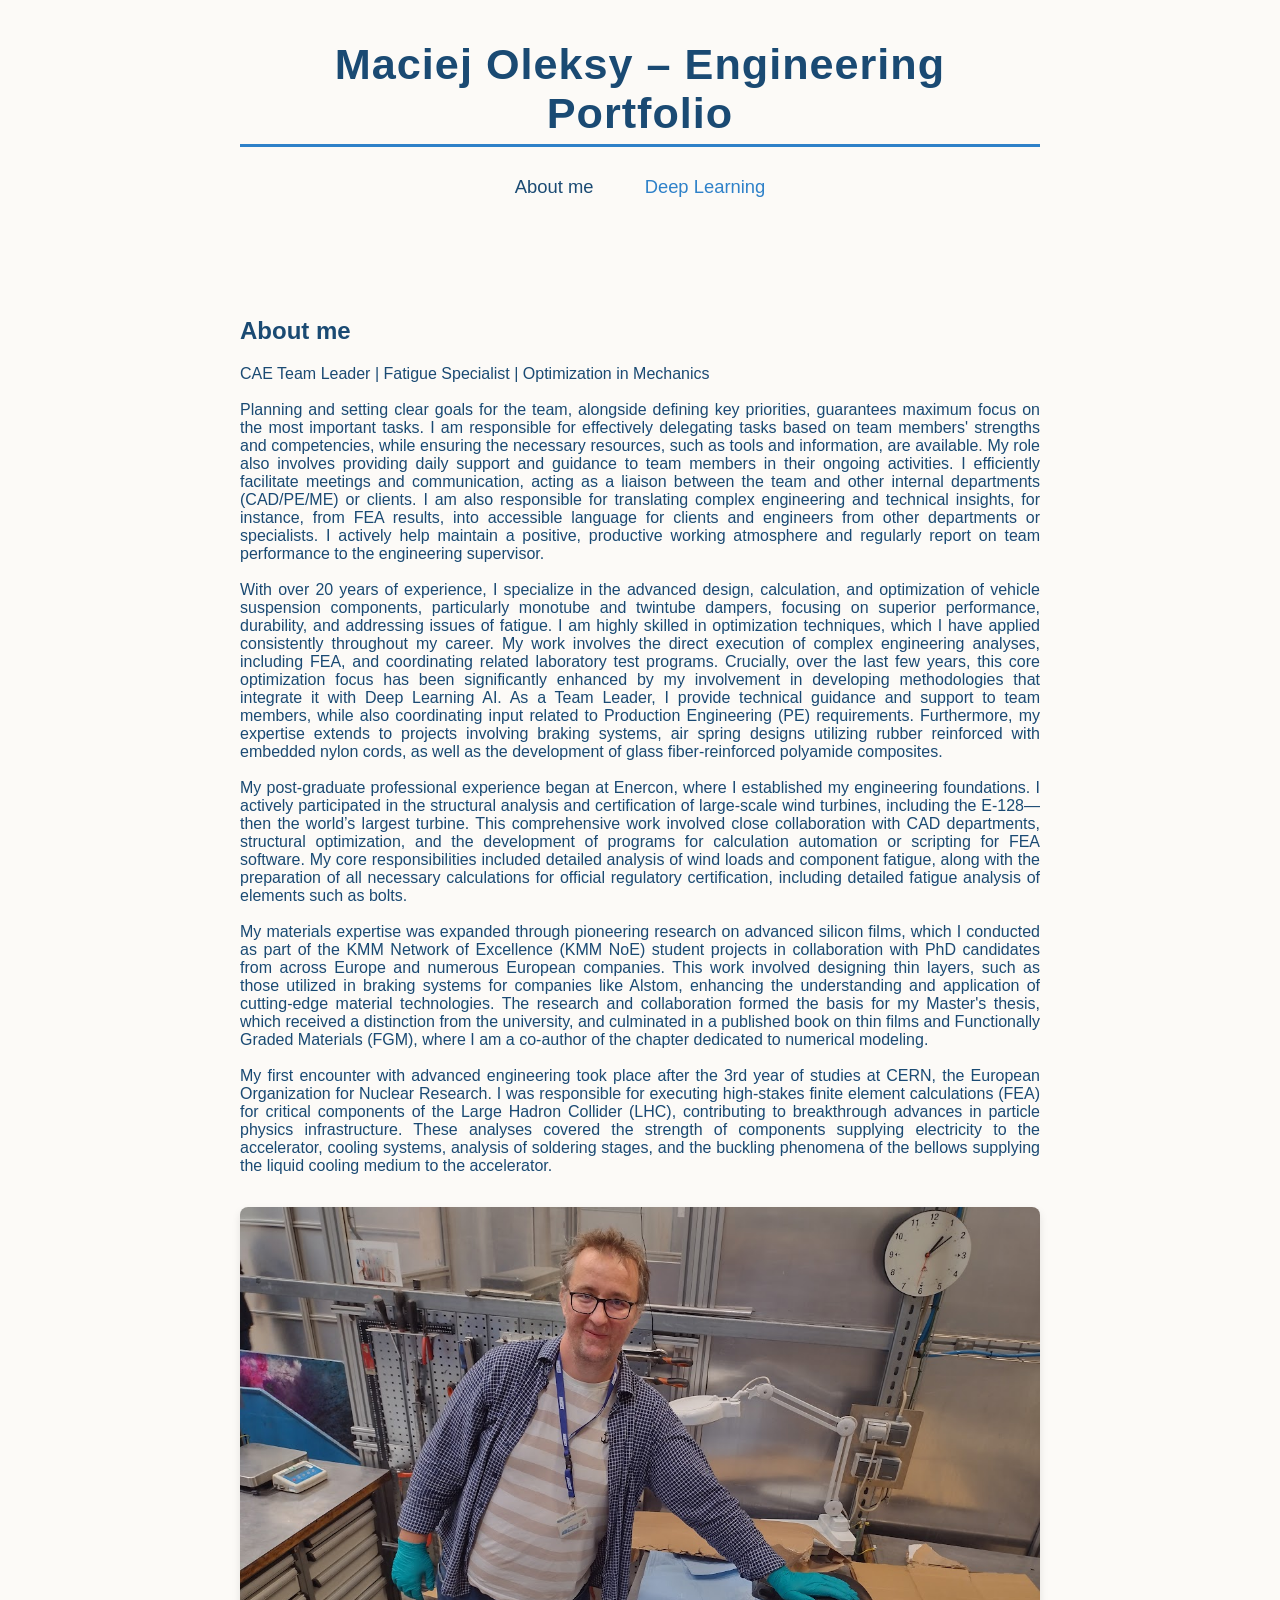
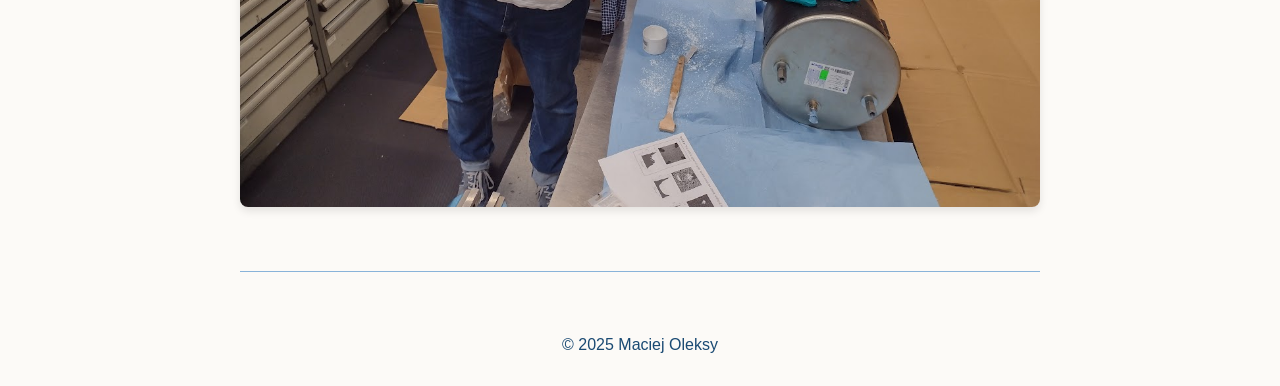
==== index.html @ c4ae1f93 "Add files via upload" ====
<!DOCTYPE html>
<html lang="pl">
<head>
    <meta charset="UTF-8">
    <meta name="viewport" content="width=device-width, initial-scale=1.0">
    <title>Maciej Oleksy – Engineering Portfolio</title>
    <link rel="stylesheet" href="style.css">
</head>
<body>
    <header class="header-main">
        <div class="logo-container">
            <span class="logo">Maciej Oleksy – Engineering Portfolio</span>
            <hr class="logo-line">
        </div>
        <nav class="menu-row">
            <a href="index.html" class="active">About me</a>
            <a href="projektyDL.html">Deep Learning</a>
        <!-- <a href="kontakt.html">Kontakt</a> -->
        </nav>
    </header>

    <section id="about" class="section about">
        <h1>About me</h1>
        <p>
CAE Team Leader | Fatigue Specialist | Optimization in Mechanics
<br><br>
Planning and setting clear goals for the team, alongside defining key priorities, guarantees maximum focus on the most important tasks. I am responsible for effectively delegating tasks based on team members' strengths and competencies, while ensuring the necessary resources, such as tools and information, are available. My role also involves providing daily support and guidance to team members in their ongoing activities. I efficiently facilitate meetings and communication, acting as a liaison between the team and other internal departments (CAD/PE/ME) or clients. I am also responsible for translating complex engineering and technical insights, for instance, from FEA results, into accessible language for clients and engineers from other departments or specialists. I actively help maintain a positive, productive working atmosphere and regularly report on team performance to the engineering supervisor.
<br><br>
With over 20 years of experience, I specialize in the advanced design, calculation, and optimization of vehicle suspension components, particularly monotube and twintube dampers, focusing on superior performance, durability, and addressing issues of fatigue. I am highly skilled in optimization techniques, which I have applied consistently throughout my career. My work involves the direct execution of complex engineering analyses, including FEA, and coordinating related laboratory test programs. Crucially, over the last few years, this core optimization focus has been significantly enhanced by my involvement in developing methodologies that integrate it with Deep Learning AI. As a Team Leader, I provide technical guidance and support to team members, while also coordinating input related to Production Engineering (PE) requirements. Furthermore, my expertise extends to projects involving braking systems, air spring designs utilizing rubber reinforced with embedded nylon cords, as well as the development of glass fiber-reinforced polyamide composites.
<br><br>
My post-graduate professional experience began at Enercon, where I established my engineering foundations. I actively participated in the structural analysis and certification of large-scale wind turbines, including the E-128—then the world’s largest turbine. This comprehensive work involved close collaboration with CAD departments, structural optimization, and the development of programs for calculation automation or scripting for FEA software. My core responsibilities included detailed analysis of wind loads and component fatigue, along with the preparation of all necessary calculations for official regulatory certification, including detailed fatigue analysis of elements such as bolts.

<br><br>
My materials expertise was expanded through pioneering research on advanced silicon films, which I conducted as part of the KMM Network of Excellence (KMM NoE) student projects in collaboration with PhD candidates from across Europe and numerous European companies. This work involved designing thin layers, such as those utilized in braking systems for companies like Alstom, enhancing the understanding and application of cutting-edge material technologies. The research and collaboration formed the basis for my Master's thesis, which received a distinction from the university, and culminated in a published book on thin films and Functionally Graded Materials (FGM), where I am a co-author of the chapter dedicated to numerical modeling.
<br><br>
My first encounter with advanced engineering took place after the 3rd year of studies at CERN, the European Organization for Nuclear Research. I was responsible for executing high-stakes finite element calculations (FEA) for critical components of the Large Hadron Collider (LHC), contributing to breakthrough advances in particle physics infrastructure. These analyses covered the strength of components supplying electricity to the accelerator, cooling systems, analysis of soldering stages, and the buckling phenomena of the bellows supplying the liquid cooling medium to the accelerator.

        </p>
        <img src="wlabie.jpg" alt="Maciej Oleksy w laboratorium, przygotowujący się do pracy.">
    </section>
    <hr class="section-line">

    <footer>
        &copy; 2025 Maciej Oleksy
    </footer>
</body>
</html>
---- style.css ----
:root {
    --navy: #1A4A73;
    --intense-blue: #2E81C9;
    --dark-blue-hover: #1A2C4A;
    --light-blue: #D4EBFF;
    --soft-blue: #89B3D9;
    --ultralight-cream: #FCFAF7;
}

body {
    margin: 0;
    font-family: 'Segoe UI', Arial, sans-serif;
    background: var(--ultralight-cream);
    color: var(--navy);
}

.header-main {
    max-width: 800px;
    margin: 0 auto;
    padding-top: 2.5rem;
    display: flex;
    flex-direction: column;
    align-items: center;
}

.logo-container {
    display: flex;
    flex-direction: column;
    align-items: center;
    width: 100%;
}

.logo {
    font-size: 2.7rem;
    font-weight: bold;
    letter-spacing: 1px;
    color: var(--navy);
    margin-bottom: 0.15em;
    text-align: center;
}

.logo-line {
    border: none;
    border-bottom: 3px solid var(--intense-blue);
    width: 100%;
    margin: 0 auto 1.6rem auto;
}

.menu-row {
    display: flex;
    gap: 2rem;
    font-size: 1.15rem;
    justify-content: center;
    width: 100%;
    margin-bottom: 2rem;
}

.menu-row a {
    color: var(--intense-blue);
    text-decoration: none;
    font-weight: 500;
    padding: 0.2rem 0.6rem;
    border-radius: 3px;
    transition: color 0.2s;
    background: none;
}

.menu-row a.active,
.menu-row a:focus {
    color: var(--navy);
}

.menu-row a:hover {
    color: var(--dark-blue-hover);
    background: none;
}

.section {
    background: var(--light-blue);
    margin: 2rem auto 0 auto;
    padding: 2rem;
    border-radius: 12px;
    box-shadow: 0 2px 8px var(--soft-blue);
    max-width: 800px;
}

.section.about {
    background: none;
    box-shadow: none;
}

/* Nowa reguła dla wyrównania tekstu */
.section.about p {
    text-align: justify; 
}


/* Style dla obrazu w sekcji about */
.about img {
    max-width: 100%;
    height: auto;
    display: block;
    margin: 2rem auto 0 auto; /* Wyśrodkowanie i odstęp */
    border-radius: 8px;
    box-shadow: 0 4px 8px rgba(0,0,0,0.1);
}

.section-line {
    border: none;
    border-bottom: 1.5px solid var(--soft-blue);
    max-width: 800px;
    margin: 2rem auto 0 auto;
}

.about h1     { color: var(--navy); }

footer {
    text-align: center;
    padding: 2rem;
    background: transparent;
    color: var(--navy);
    margin-top: 2rem;
    font-size: 1rem;
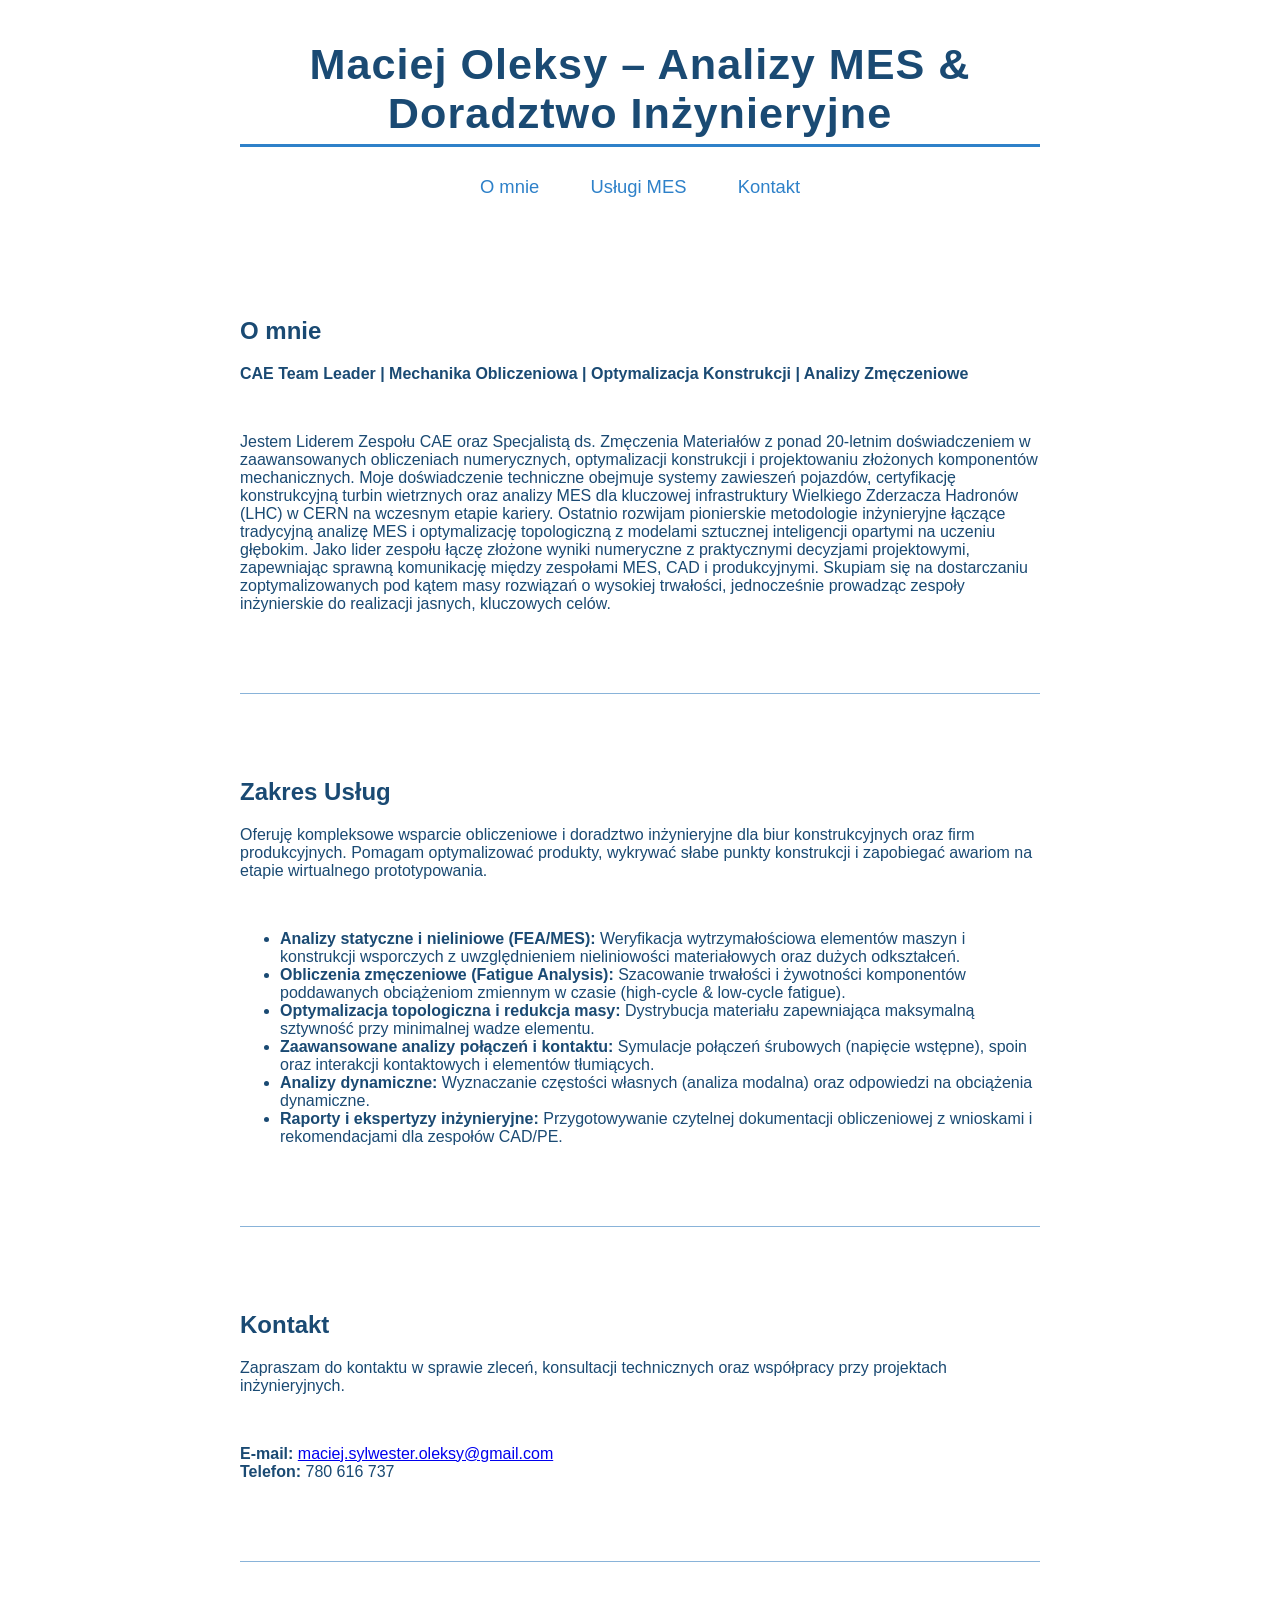
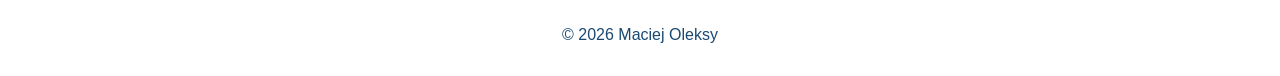
==== commit 4e738b30: "Add files via upload" ====
--- a/index.html
+++ b/index.html
@@ -1,47 +1,69 @@
-<!DOCTYPE html>
-<html lang="pl">
-<head>
-    <meta charset="UTF-8">
-    <meta name="viewport" content="width=device-width, initial-scale=1.0">
-    <title>Maciej Oleksy – Engineering Portfolio</title>
-    <link rel="stylesheet" href="style.css">
-</head>
-<body>
-    <header class="header-main">
-        <div class="logo-container">
-            <span class="logo">Maciej Oleksy – Engineering Portfolio</span>
-            <hr class="logo-line">
-        </div>
-        <nav class="menu-row">
-            <a href="index.html" class="active">About me</a>
-            <a href="projektyDL.html">Deep Learning</a>
-        <!-- <a href="kontakt.html">Kontakt</a> -->
-        </nav>
-    </header>
-
-    <section id="about" class="section about">
-        <h1>About me</h1>
-        <p>
-CAE Team Leader | Fatigue Specialist | Optimization in Mechanics
-<br><br>
-Planning and setting clear goals for the team, alongside defining key priorities, guarantees maximum focus on the most important tasks. I am responsible for effectively delegating tasks based on team members' strengths and competencies, while ensuring the necessary resources, such as tools and information, are available. My role also involves providing daily support and guidance to team members in their ongoing activities. I efficiently facilitate meetings and communication, acting as a liaison between the team and other internal departments (CAD/PE/ME) or clients. I am also responsible for translating complex engineering and technical insights, for instance, from FEA results, into accessible language for clients and engineers from other departments or specialists. I actively help maintain a positive, productive working atmosphere and regularly report on team performance to the engineering supervisor.
-<br><br>
-With over 20 years of experience, I specialize in the advanced design, calculation, and optimization of vehicle suspension components, particularly monotube and twintube dampers, focusing on superior performance, durability, and addressing issues of fatigue. I am highly skilled in optimization techniques, which I have applied consistently throughout my career. My work involves the direct execution of complex engineering analyses, including FEA, and coordinating related laboratory test programs. Crucially, over the last few years, this core optimization focus has been significantly enhanced by my involvement in developing methodologies that integrate it with Deep Learning AI. As a Team Leader, I provide technical guidance and support to team members, while also coordinating input related to Production Engineering (PE) requirements. Furthermore, my expertise extends to projects involving braking systems, air spring designs utilizing rubber reinforced with embedded nylon cords, as well as the development of glass fiber-reinforced polyamide composites.
-<br><br>
-My post-graduate professional experience began at Enercon, where I established my engineering foundations. I actively participated in the structural analysis and certification of large-scale wind turbines, including the E-128—then the world’s largest turbine. This comprehensive work involved close collaboration with CAD departments, structural optimization, and the development of programs for calculation automation or scripting for FEA software. My core responsibilities included detailed analysis of wind loads and component fatigue, along with the preparation of all necessary calculations for official regulatory certification, including detailed fatigue analysis of elements such as bolts.
-
-<br><br>
-My materials expertise was expanded through pioneering research on advanced silicon films, which I conducted as part of the KMM Network of Excellence (KMM NoE) student projects in collaboration with PhD candidates from across Europe and numerous European companies. This work involved designing thin layers, such as those utilized in braking systems for companies like Alstom, enhancing the understanding and application of cutting-edge material technologies. The research and collaboration formed the basis for my Master's thesis, which received a distinction from the university, and culminated in a published book on thin films and Functionally Graded Materials (FGM), where I am a co-author of the chapter dedicated to numerical modeling.
-<br><br>
-My first encounter with advanced engineering took place after the 3rd year of studies at CERN, the European Organization for Nuclear Research. I was responsible for executing high-stakes finite element calculations (FEA) for critical components of the Large Hadron Collider (LHC), contributing to breakthrough advances in particle physics infrastructure. These analyses covered the strength of components supplying electricity to the accelerator, cooling systems, analysis of soldering stages, and the buckling phenomena of the bellows supplying the liquid cooling medium to the accelerator.
-
-        </p>
-        <img src="wlabie.jpg" alt="Maciej Oleksy w laboratorium, przygotowujący się do pracy.">
-    </section>
-    <hr class="section-line">
-
-    <footer>
-        &copy; 2025 Maciej Oleksy
-    </footer>
-</body>
+<!DOCTYPE html>
+<html lang="pl">
+<head>
+    <meta charset="UTF-8">
+    <meta name="viewport" content="width=device-width, initial-scale=1.0">
+    <title>Maciej Oleksy – Analizy MES & Doradztwo Inżynieryjne</title>
+    <link rel="stylesheet" href="style.css">
+</head>
+<body style="background: transparent !important; background-color: transparent !important;">
+    <header class="header-main">
+        <div class="logo-container">
+            <span class="logo">Maciej Oleksy – Analizy MES & Doradztwo Inżynieryjne</span>
+            <hr class="logo-line">
+        </div>
+        <nav class="menu-row">
+            <a href="#about">O mnie</a>
+            <a href="#services">Usługi MES</a>
+            <a href="#contact">Kontakt</a>
+        </nav>
+    </header>
+
+    <section id="about" class="section" style="background: none !important; border: none !important; box-shadow: none !important; outline: none !important;">
+        <h1>O mnie</h1>
+        <p><strong>CAE Team Leader | Mechanika Obliczeniowa | Optymalizacja Konstrukcji | Analizy Zmęczeniowe</strong></p>
+        <br>
+        <p>
+            Jestem Liderem Zespołu CAE oraz Specjalistą ds. Zmęczenia Materiałów z ponad 20-letnim doświadczeniem w zaawansowanych obliczeniach numerycznych, optymalizacji konstrukcji i projektowaniu złożonych komponentów mechanicznych. Moje doświadczenie techniczne obejmuje systemy zawieszeń pojazdów, certyfikację konstrukcyjną turbin wietrznych oraz analizy MES dla kluczowej infrastruktury Wielkiego Zderzacza Hadronów (LHC) w CERN na wczesnym etapie kariery. Ostatnio rozwijam pionierskie metodologie inżynieryjne łączące tradycyjną analizę MES i optymalizację topologiczną z modelami sztucznej inteligencji opartymi na uczeniu głębokim. Jako lider zespołu łączę złożone wyniki numeryczne z praktycznymi decyzjami projektowymi, zapewniając sprawną komunikację między zespołami MES, CAD i produkcyjnymi. Skupiam się na dostarczaniu zoptymalizowanych pod kątem masy rozwiązań o wysokiej trwałości, jednocześnie prowadząc zespoły inżynierskie do realizacji jasnych, kluczowych celów.
+        </p>
+    </section>
+
+    <hr class="section-line">
+
+    <section id="services" class="section" style="background: none !important; border: none !important; box-shadow: none !important; outline: none !important;">
+        <h1>Zakres Usług</h1>
+        <p>
+            Oferuję kompleksowe wsparcie obliczeniowe i doradztwo inżynieryjne dla biur konstrukcyjnych oraz firm produkcyjnych. Pomagam optymalizować produkty, wykrywać słabe punkty konstrukcji i zapobiegać awariom na etapie wirtualnego prototypowania.
+        </p>
+        <br>
+        <ul>
+            <li><strong>Analizy statyczne i nieliniowe (FEA/MES):</strong> Weryfikacja wytrzymałościowa elementów maszyn i konstrukcji wsporczych z uwzględnieniem nieliniowości materiałowych oraz dużych odkształceń.</li>
+            <li><strong>Obliczenia zmęczeniowe (Fatigue Analysis):</strong> Szacowanie trwałości i żywotności komponentów poddawanych obciążeniom zmiennym w czasie (high-cycle & low-cycle fatigue).</li>
+            <li><strong>Optymalizacja topologiczna i redukcja masy:</strong> Dystrybucja materiału zapewniająca maksymalną sztywność przy minimalnej wadze elementu.</li>
+            <li><strong>Zaawansowane analizy połączeń i kontaktu:</strong> Symulacje połączeń śrubowych (napięcie wstępne), spoin oraz interakcji kontaktowych i elementów tłumiących.</li>
+            <li><strong>Analizy dynamiczne:</strong> Wyznaczanie częstości własnych (analiza modalna) oraz odpowiedzi na obciążenia dynamiczne.</li>
+            <li><strong>Raporty i ekspertyzy inżynieryjne:</strong> Przygotowywanie czytelnej dokumentacji obliczeniowej z wnioskami i rekomendacjami dla zespołów CAD/PE.</li>
+        </ul>
+    </section>
+
+    <hr class="section-line">
+
+    <section id="contact" class="section" style="background: none !important; border: none !important; box-shadow: none !important; outline: none !important;">
+        <h1>Kontakt</h1>
+        <p>
+            Zapraszam do kontaktu w sprawie zleceń, konsultacji technicznych oraz współpracy przy projektach inżynieryjnych.
+        </p>
+        <br>
+        <p>
+            <strong>E-mail:</strong> <a href="mailto:maciej.sylwester.oleksy@gmail.com">maciej.sylwester.oleksy@gmail.com</a><br>
+            <strong>Telefon:</strong> 780 616 737 
+        </p>
+    </section>
+
+    <hr class="section-line">
+
+    <footer>
+        &copy; 2026 Maciej Oleksy
+    </footer>
+</body>
 </html>
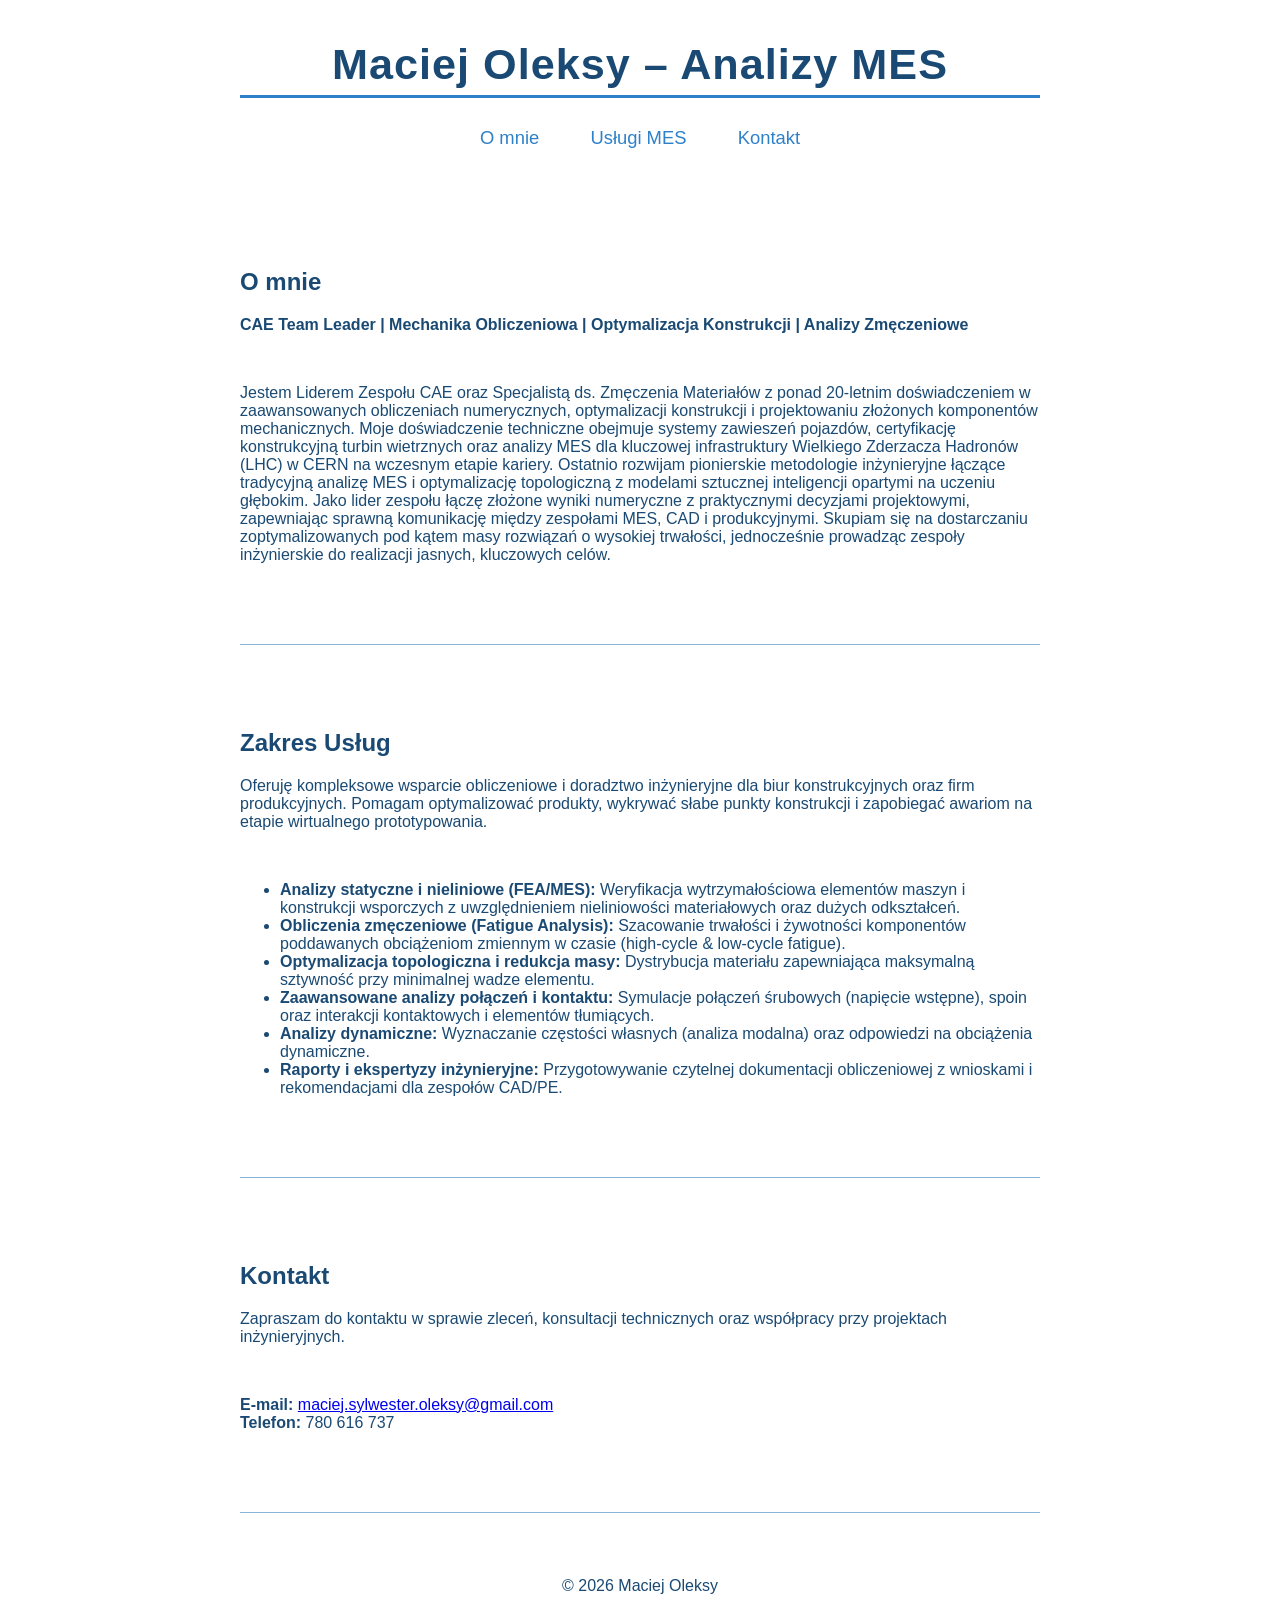
==== commit f74e5557: "Add files via upload" ====
--- a/index.html
+++ b/index.html
@@ -3,13 +3,13 @@
 <head>
     <meta charset="UTF-8">
     <meta name="viewport" content="width=device-width, initial-scale=1.0">
-    <title>Maciej Oleksy – Analizy MES & Doradztwo Inżynieryjne</title>
+    <title>Maciej Oleksy – Analizy MES </title>
     <link rel="stylesheet" href="style.css">
 </head>
 <body style="background: transparent !important; background-color: transparent !important;">
     <header class="header-main">
         <div class="logo-container">
-            <span class="logo">Maciej Oleksy – Analizy MES & Doradztwo Inżynieryjne</span>
+            <span class="logo">Maciej Oleksy – Analizy MES</span>
             <hr class="logo-line">
         </div>
         <nav class="menu-row">
